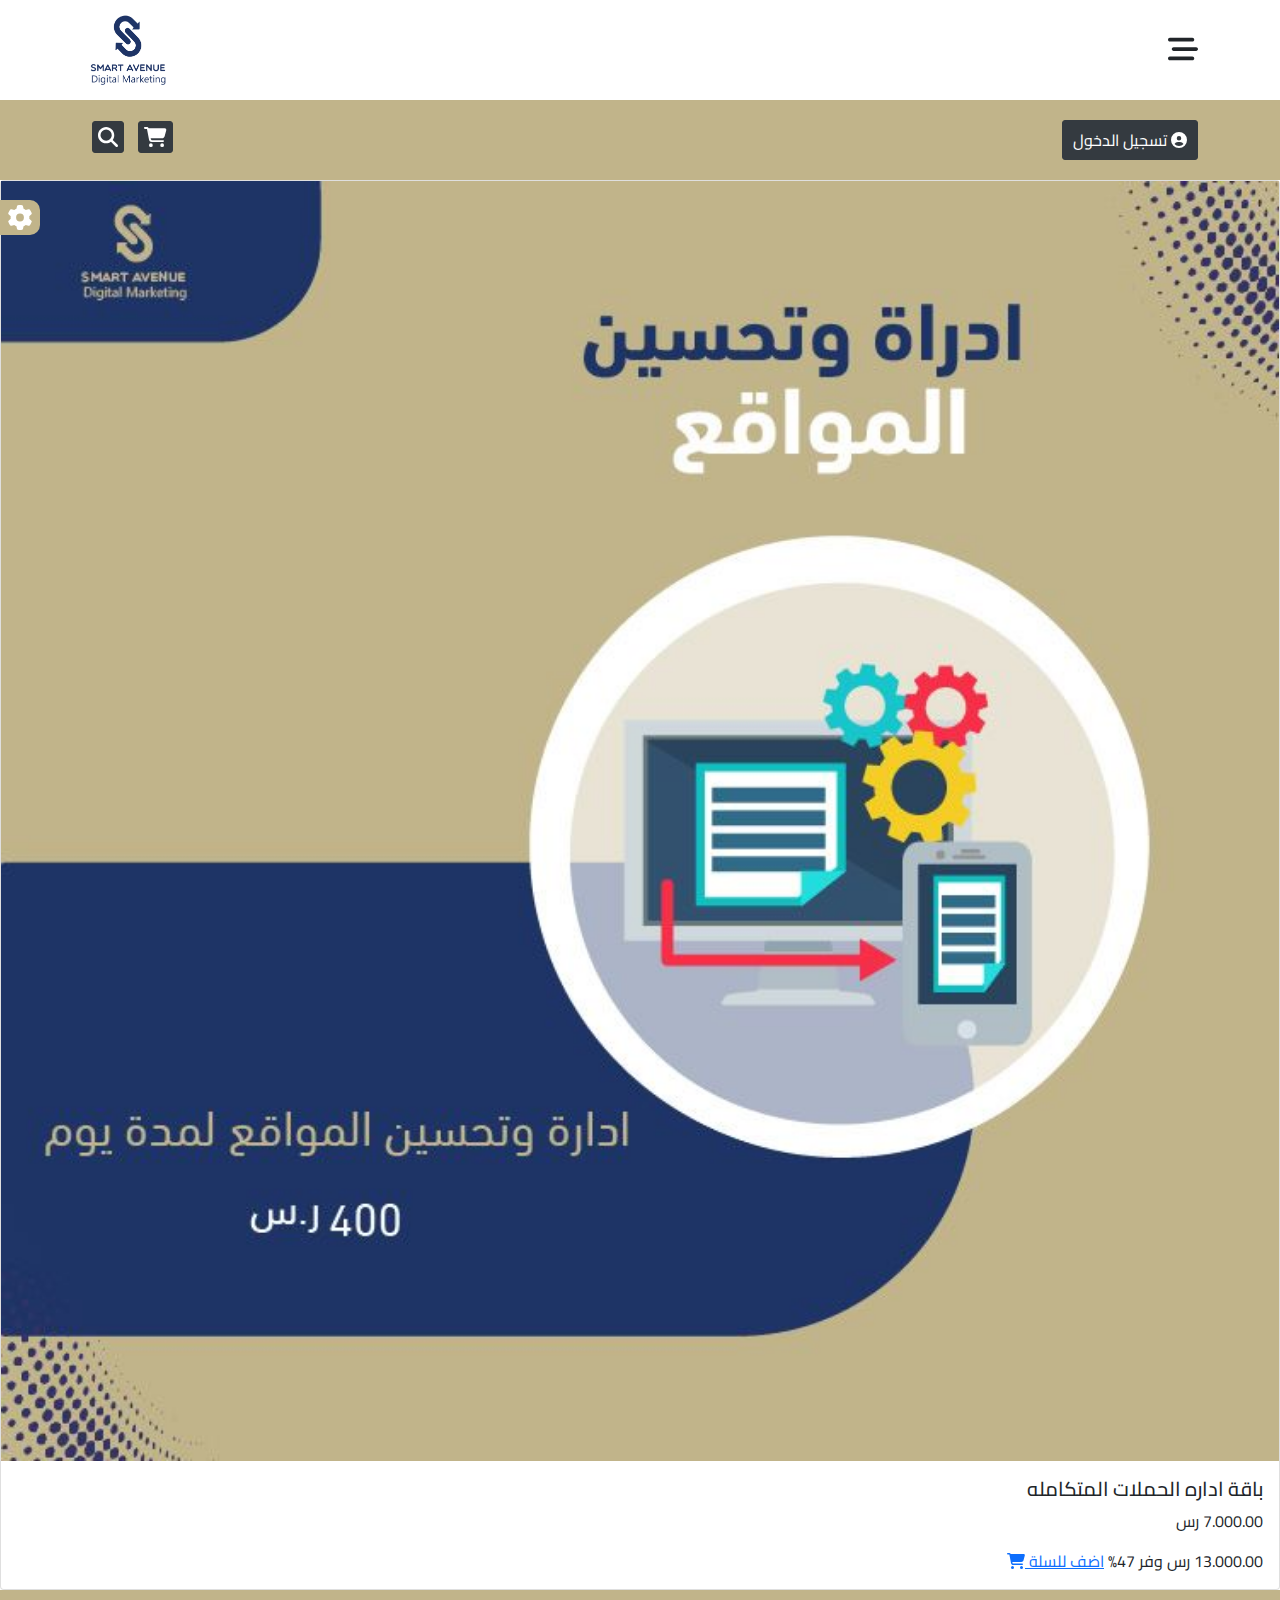
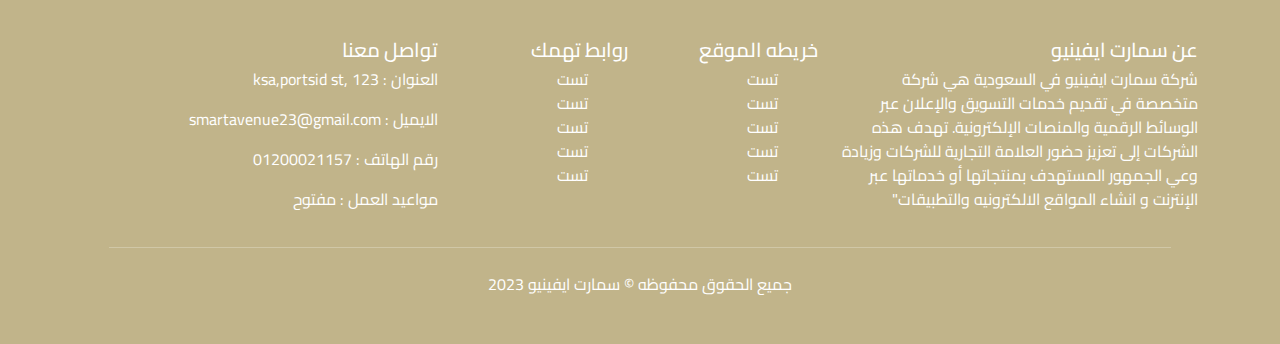
==== campaigns.html @ d7a2c591 "upload new pages" ====
<!DOCTYPE html>
<html lang="ar">
<head>
    <!-- META TAGS  -->
    <meta charset="UTF-8">
    <meta name="description" content="شركة سمارت ايفينيو في السعودية هي شركة متخصصة في تقديم خدمات التسويق والإعلان عبر الوسائط الرقمية والمنصات الإلكترونية. تهدف هذه الشركات إلى تعزيز حضور العلامة التجارية للشركات وزيادة وعي الجمهور المستهدف بمنتجاتها أو خدماتها عبر الإنترنت و انشاء المواقع الالكترونيه والتطبيقات">
    <meta name="keywords" content="HTML, CSS, JavaScript">
    <meta name="author" content="Ahmed Saber">
    <meta name="viewport" content="width=device-width, initial-scale=1.0">  
    <!-- Google FONTS El Messiri FONT -->
    <link rel="preconnect" href="https://fonts.googleapis.com">
    <link rel="preconnect" href="https://fonts.gstatic.com" crossorigin>
    <link href="https://fonts.googleapis.com/css2?family=Cairo:wght@700;800&family=El+Messiri:wght@400;500;600;700&family=Kablammo&family=Lilita+One&family=Tajawal:wght@200;300;400;500;700;800;900&display=swap" rel="stylesheet">
    <!-- FAVE ICON -->
    <link rel="apple-touch-icon" sizes="180x180" href="images/favicon_io/apple-touch-icon.png">
    <link rel="icon" type="image/png" sizes="32x32" href="images/favicon_io/favicon-32x32.png">
    <link rel="icon" type="image/png" sizes="16x16" href="images/favicon_io/favicon-16x16.png">
    <link rel="manifest" href="images/favicon_io/site.webmanifest">
    <!-- CSS FILES  -->
    <link rel="stylesheet" href="css/bootstrap.min.css">
    <link rel="stylesheet" href="css/fontawesome.min.css">
    <link rel="stylesheet" href="css/all.min.css">
    <link rel="stylesheet" href="css/owl.carousel.min.css">
    <link rel="stylesheet" href="css/owl.theme.default.min.css">
    <link rel="stylesheet" href="css/normalize.css">
    <link rel="stylesheet" href="css/slick.css">
    <link rel="stylesheet" href="css/slick-theme.css">
    <link rel="stylesheet" href="scss/style.css">
      <!-- TITTLE  -->
    <title> Smart Avenue | الرئيسية  </title>
</head>
<body>
  <div class="fixed-menu">
    <div class="gear">
      <i class="fa-solid fa-gear"></i>
    </div>
   
    <div class="content-fixed-menu">
      <h3>اختر لغة الموقع </h3>
      <select class="form-control " >
        <option selected>اختر اللغة</option>
        <option value="1">العربية</option>
        <option value="2">الانجليزية</option>
    
      </select>
    </div>
  

  </div>
  <div class="header">
    <div class="container">
      <div class="main-header">
          <div class="bars-icon">
            <i class="fa-solid fa-bars-staggered"></i>
          </div>
                   <div class="logo text-start">
                    <a href="index.html">
                      <img class="text-end"  src="images/logo/logo.png" alt="logo">   
                    </a>
                   </div>
        </div>
    
             
      </div>
  </div>

    
  
  
  <div class="menu">
    <div class="close">
      <i class="fa-solid fa-xmark"></i>
    </div>
   
        <ul class="list-unstyled">
         
          
          <li>
            <a  href="#">تأسيس المتاحر </a>
          </li>
          <li>
            <a  href="#">التصاميم </a>
          </li>
          <li>
            <a  href="#">الانتاح المرئي </a>
          </li>
          <li>
            <a  href="#">اداره الحملات الترويجيه </a>
          </li>
          <li>
            <a  href="#">اداره مواقع التواصل الاجتماعي </a>
          </li>
          <li>
            <a  href="#">جميع المنتحات </a>
          </li>
         
          <li>
            <a  href="#">جميع التصنيفات </a>
          </li>
        </ul>
   
   </div>
 <!-- START UPPER slider -->

  <div class="upper-slider">
    <div class="container">
    <div class="login-signin">
      <a href="signin.html">
        <button class="sign-in-btn"> <i class="fa-solid fa-circle-user"></i> تسجيل الدخول  </button>
       </a>

    </div>
         
        <div class="icons">
          <i class="fa-solid fa-cart-shopping "></i>
          <i class="fa-solid fa-magnifying-glass"></i>
        </div>
        
     
  
</div>
 </div>
 
<!-- END UPPER HEADER -->


<div class="card" >
    <img src="images/services1/tech/ser2.jpeg" alt="">
    <div class="card-body">
      <h5 class="card-title"> باقة اداره الحملات المتكامله</h5>
      <p class="price">7.000.00 رس</p>
      <span class="discount">13.000.00 رس</span>  <span class="tawfeer">وفر 47%</span>
     <a href="#" class="add-to-card  text-center">اضف للسلة <i class="fa-solid fa-cart-shopping"></i></a>
    </div>
  </div>


  

 <!-- START FOOTER  -->
 <div class="footer pt-5 pb-5">
    <div class="container">
      <div class="row">
        <div class="col-md-4">
          <h5> عن سمارت ايفينيو</h5>
          شركة سمارت ايفينيو في السعودية هي شركة متخصصة في تقديم خدمات التسويق والإعلان عبر الوسائط الرقمية والمنصات الإلكترونية. تهدف هذه الشركات إلى تعزيز حضور العلامة التجارية للشركات وزيادة وعي الجمهور المستهدف بمنتجاتها أو خدماتها عبر الإنترنت و انشاء المواقع الالكترونيه والتطبيقات"
        </div>
        <div class="col-md-2">
          <h5> خريطه الموقع  </h5>
          <ul class="list-unstyled">
            <li> تست</li>
            <li>تست</li>
            <li>تست</li>
            <li>تست</li>
            <li>تست</li>
          </ul>
        </div>
        <div class="col-md-2">
          <h5>  روابط تهمك  </h5>
           <ul class="list-unstyled">
            <li> تست</li>
            <li>تست</li>
            <li>تست</li>
            <li>تست</li>
            <li>تست</li>
          </ul>
        </div>
        <div class="col-md-4">
          <h5>   تواصل معنا  </h5>
           <address> 
               العنوان : ksa,portsid st, 123 
           </address>
           <p> الايميل : smartavenue23@gmail.com </p>
           <p>رقم الهاتف  : 01200021157</p>
           <p> مواعيد العمل  : مفتوح </p>
  
           
        </div>
      </div>
    </div>
    <hr>
    <div class="copyright text-center pt-1">
      <div class="container">
       <span>جميع الحقوق محفوظه &copy; سمارت ايفينيو 2023</span>
      </div>
    </div>
   </div>
   <!-- END FOOTER  -->
  
   
  <!-- SCRIPT FILES  -->
  <script src="js/all.min.js"></script>
  <script src="js/bootstrap.bundle.min.js"></script>
  <script src="js/bootstrap.min.js"></script>
  <script src="js/fontawesome.min.js"></script>
  <script src="js/html5shiv.js"></script>
  <script src="js/jquery-1.11.1.min.js"></script>
  <script src="js/owl.carousel.min.js"></script>
  <script src="js/popper.js"></script>
  <script src="js/slick.min.js"></script>
  <script src="js/scripts.js"></script>
  </body>
  </html>
---- scss/style.css ----
/*  ROOT */
:root {
  --main-color: #C1B48A;
  --main-background: #ffffff;
  --main-border-rads: 3px;
}

/* START MAIN RULES */
* {
  box-sizing: border-box;
}

.fixed-menu {
  position: fixed;
  left: -250px;
  background: var(--main-color);
  width: 250px;
  height: 100vh;
  z-index: 99999;
  padding: 10px;
}
.fixed-menu .fa-gear {
  position: absolute;
  top: 200px;
  right: -40px;
  background: var(--main-color);
  color: var(--main-background);
  width: 30px;
  height: 25px;
  line-height: 30px;
  text-align: center;
  cursor: pointer;
  padding: 5px 5px 5px 8px;
  border-radius: 0 10px 10px 0;
  -webkit-border-radius: 0 10px 10px 0;
  -moz-border-radius: 0 10px 10px 0;
  -ms-border-radius: 0 10px 10px 0;
  -o-border-radius: 0 10px 10px 0;
}
.fixed-menu .fa-gear:hover {
  background: #343a40;
  color: var(--main-color);
  transition: 0.5s;
  -webkit-transition: 0.5s;
  -moz-transition: 0.5s;
  -ms-transition: 0.5s;
  -o-transition: 0.5s;
}
.fixed-menu .langs .choose-country {
  margin-left: 0;
}
.fixed-menu .langs .choose-lang {
  margin-right: -5px;
  border-right: transparent;
}
.fixed-menu .content-fixed-menu h3 {
  margin: 0 0 20px 0;
  font-size: 18px;
}
.fixed-menu .content-fixed-menu select {
  background: transparent;
  border: 1px solid #343a40 !important;
  border-radius: 0;
  -webkit-border-radius: 0;
  -moz-border-radius: 0;
  -ms-border-radius: 0;
  -o-border-radius: 0;
  cursor: pointer;
}
.fixed-menu .content-fixed-menu option {
  background-color: var(--main-color);
  color: #343a40;
}

/*END  MAIN RULES */
body {
  direction: rtl;
  font-family: "El Messiri", sans-serif;
  font-family: "Kablammo", cursive;
  font-family: "Lilita One", cursive;
  font-family: "Tajawal", sans-serif;
  font-family: "Cairo", sans-serif;
}

/**************************************** START HEADER  ******************************************************/
.main-header {
  max-width: 1140px;
  padding: 10px 0;
  display: flex;
  align-content: space-between;
  justify-content: space-between;
  align-items: center;
}
.main-header .fa-bars-staggered {
  font-size: 30px;
  cursor: pointer;
}
.main-header .fa-bars-staggered:hover {
  color: var(--main-color);
}
.main-header img {
  max-width: 50%;
}

.menu {
  position: fixed;
  top: 0;
  right: 0;
  width: 100%;
  height: 100vh;
  z-index: 99999;
  background-color: rgba(0, 0, 0, 0.86);
  display: none;
}
.menu .close {
  position: fixed;
  right: 50px;
  top: 15px;
  cursor: pointer;
  color: var(--main-background);
  font-size: 22px;
}
.menu .close:hover {
  color: var(--main-color);
}
.menu ul {
  position: absolute;
  left: 50%;
  top: 50%;
  transform: translate(-50%, -50%);
  display: flex;
  flex-direction: row;
  align-content: center;
  justify-content: center;
  align-items: center;
  width: 100%;
}
.menu ul li {
  margin-left: 50px;
  padding: 10px 0;
  font-size: 14px;
}
.menu ul li:hover {
  margin-top: -20px;
  color: var(--main-color);
  box-shadow: 0 0 50px 0px var(--main-color);
  transition: 0.3s;
  -webkit-transition: 0.3s;
  -moz-transition: 0.3s;
  -ms-transition: 0.3s;
  -o-transition: 0.3s;
}
.menu ul li a {
  text-decoration: none;
  color: var(--main-background);
  margin-left: 5px;
}

.upper-slider {
  padding: 20px 0;
  background-color: var(--main-color);
}
.upper-slider .container {
  display: flex;
  flex-direction: row;
  align-content: center;
  justify-content: space-between;
  align-items: center;
}
.upper-slider button {
  background: #343a40;
  color: var(--main-background);
  border: 1px solid #343a40;
  padding: 10px;
  margin-left: 10px;
  border-radius: var(--main-border-rads);
  -webkit-border-radius: var(--main-border-rads);
  -moz-border-radius: var(--main-border-rads);
  -ms-border-radius: var(--main-border-rads);
  -o-border-radius: var(--main-border-rads);
}
.upper-slider button:hover {
  color: var(--main-color);
  transition: 0.3s;
  -webkit-transition: 0.3s;
  -moz-transition: 0.3s;
  -ms-transition: 0.3s;
  -o-transition: 0.3s;
}
.upper-slider .icons {
  cursor: pointer;
  display: inline;
  font-size: 20px;
}
.upper-slider .icons .fa-magnifying-glass {
  color: var(--main-background);
  margin-left: 10px;
  font-size: 20px;
  border: 1px solid #343a40;
  padding: 5px;
  border-radius: var(--main-border-rads);
  -webkit-border-radius: var(--main-border-rads);
  -moz-border-radius: var(--main-border-rads);
  -ms-border-radius: var(--main-border-rads);
  -o-border-radius: var(--main-border-rads);
  background: #343a40;
}
.upper-slider .icons .fa-magnifying-glass:hover {
  color: var(--main-color);
}
.upper-slider .icons .fa-cart-shopping {
  color: var(--main-background);
  margin: 0 10px;
  font-size: 20px;
  border: 1px solid #343a40;
  padding: 5px;
  border-radius: var(--main-border-rads);
  -webkit-border-radius: var(--main-border-rads);
  -moz-border-radius: var(--main-border-rads);
  -ms-border-radius: var(--main-border-rads);
  -o-border-radius: var(--main-border-rads);
  background: #343a40;
}
.upper-slider .icons .fa-cart-shopping:hover {
  color: var(--main-color);
}

.slider img {
  max-width: 100%;
}

/**************************************** END HEADER  ******************************************************/
/**************************************** START SERVICES  ******************************************************/
.services {
  padding: 50px 0;
}
.services h3 {
  color: var(--main-color);
}
.services img {
  max-width: 100%;
  margin: 10px 0;
  border: 3px solid var(--main-color);
  border-radius: 10px;
  -webkit-border-radius: 10px;
  -moz-border-radius: 10px;
  -ms-border-radius: 10px;
  -o-border-radius: 10px;
}

/**************************************** END SERVICES  ******************************************************/
/**************************************** START OFFERS  ******************************************************/
.offers h3 {
  color: var(--main-color);
}
.offers .card {
  width: 16rem;
  cursor: pointer;
  margin: 5px auto;
  border-radius: 10px;
}
.offers .card:hover {
  border-color: var(--main-color);
  box-shadow: 0 20px 20px var(--main-color);
  transition: ease-in-out 0.5s;
  -webkit-transition: ease-in-out 0.5s;
  -moz-transition: ease-in-out 0.5s;
  -ms-transition: ease-in-out 0.5s;
  -o-transition: ease-in-out 0.5s;
}
.offers .slick-slider img {
  max-width: 100%;
  margin-bottom: 10px;
  border-radius: 10px 10px 0 0;
}
.offers .slick-slider .card-title {
  font-size: 18px;
  font-weight: bold;
}
.offers .slick-slider .price {
  font-weight: 800;
  color: var(--main-color);
}
.offers .slick-slider .discount {
  text-decoration: line-through;
  color: red;
  margin-left: 10px;
}
.offers .slick-slider .add-to-card {
  background-color: var(--main-color);
  border-color: #ccc;
  display: block;
  text-decoration: none;
  color: var(--main-background);
  border: 1px solid var(--main-background);
  border-radius: 5px;
  margin: 10px 0;
  padding: 5px 0;
}
.offers .slick-slider .add-to-card:hover {
  background-color: #343a40;
  color: var(--main-color);
  transition: 0.5s;
  -webkit-transition: 0.5s;
  -moz-transition: 0.5s;
  -ms-transition: 0.5s;
  -o-transition: 0.5s;
}
.offers .slick-slider .add-to-card .fa-cart-shopping {
  margin-right: 10px;
}
.offers .slick-slider .slick-arrow {
  background-color: var(--main-color);
  border-radius: 50%;
  padding: 1px 0 0 5px;
  top: 42%;
}
.offers .slick-slider .slick-next {
  right: -30px;
}
.offers .slick-slider .slick-prev {
  left: -30px;
}

/**************************************** END OFFERS  ******************************************************/
/**************************************** START FOOTER  ******************************************************/
.footer {
  background-color: var(--main-color);
  color: var(--main-background);
}
.footer h5 {
  margin-bottom: 5px;
}
.footer ul li:hover {
  color: #343a40;
  cursor: pointer;
  transition: 0.5s;
  -webkit-transition: 0.5s;
  -moz-transition: 0.5s;
  -ms-transition: 0.5s;
  -o-transition: 0.5s;
}
.footer address:hover, .footer p:hover {
  color: #343a40;
  cursor: pointer;
  transition: 0.5s;
  -webkit-transition: 0.5s;
  -moz-transition: 0.5s;
  -ms-transition: 0.5s;
  -o-transition: 0.5s;
}
.footer hr {
  width: 83%;
  margin: 20px auto;
}

/**************************************** END FOOTER  ******************************************************/
/**************************************** START LOGIN PAGE ******************************************************/
.header-login img {
  max-width: 10%;
  margin-top: 20px;
}

.login {
  width: 25rem;
  margin: 30px auto;
  padding: 70px 10px;
  border: 1px solid var(--main-color);
  border-radius: 5px;
  -webkit-border-radius: 5px;
  -moz-border-radius: 5px;
  -ms-border-radius: 5px;
  -o-border-radius: 5px;
}
.login h4 {
  font-weight: 500;
  margin-bottom: 10px;
}
.login p {
  color: #888;
}
.login .entry-feild {
  display: flex;
}
.login .entry-feild select,
.login .entry-feild input {
  margin: 30px 0;
  border-color: var(--main-color);
}
.login .entry-feild select {
  width: 75px;
  margin-left: 10px;
  cursor: pointer;
  padding: 15px;
}
.login .entry-feild input[type=number] {
  width: 80%;
}
.login .entry-feild input[type=number]:hover {
  border-color: var(--main-color);
}
.login .enter {
  padding: 15px;
  background-color: var(--main-color);
  border-color: var(--main-color);
  color: var(--main-background);
  font-weight: 500;
}
.login .enter:hover {
  color: var(--main-color);
  border-color: var(--main-color);
  background-color: transparent;
  transition: 0.5s;
  -webkit-transition: 0.5s;
  -moz-transition: 0.5s;
  -ms-transition: 0.5s;
  -o-transition: 0.5s;
}

/**************************************** END LOGIN PAGE ******************************************************/
/**************************************** START MEDIA QUERY ******************************************************/
@media (max-width: 767px) {
  .main-header ul {
    position: absolute;
    left: 50%;
    top: 50%;
    transform: translate(-50%, -50%);
    display: flex;
    flex-direction: column;
    align-content: center;
    justify-content: center;
    align-items: center;
    width: 100%;
  }
  .menu ul {
    flex-direction: column;
    transform: translate(-45%, -50%);
  }
  .menu ul li {
    padding: 20px 0;
    margin: 10px auto;
  }
  .menu ul li:hover {
    margin-top: 0;
    box-shadow: none;
  }
  .offers .slick-arrow {
    display: none !important;
  }
  .offers .card {
    width: 100% !important;
    margin: 0 auto !important;
  }
  .footer {
    text-align: center;
  }
  .footer h5 {
    margin: 10px 0;
  }
  .footer ul li {
    margin-left: 43px;
    line-height: 30px;
  }
  .header-login img {
    max-width: 100% !important;
  }
  .login {
    width: 20rem !important;
  }
}
/**************************************** END MEDIA QUERY ******************************************************//*# sourceMappingURL=style.css.map */
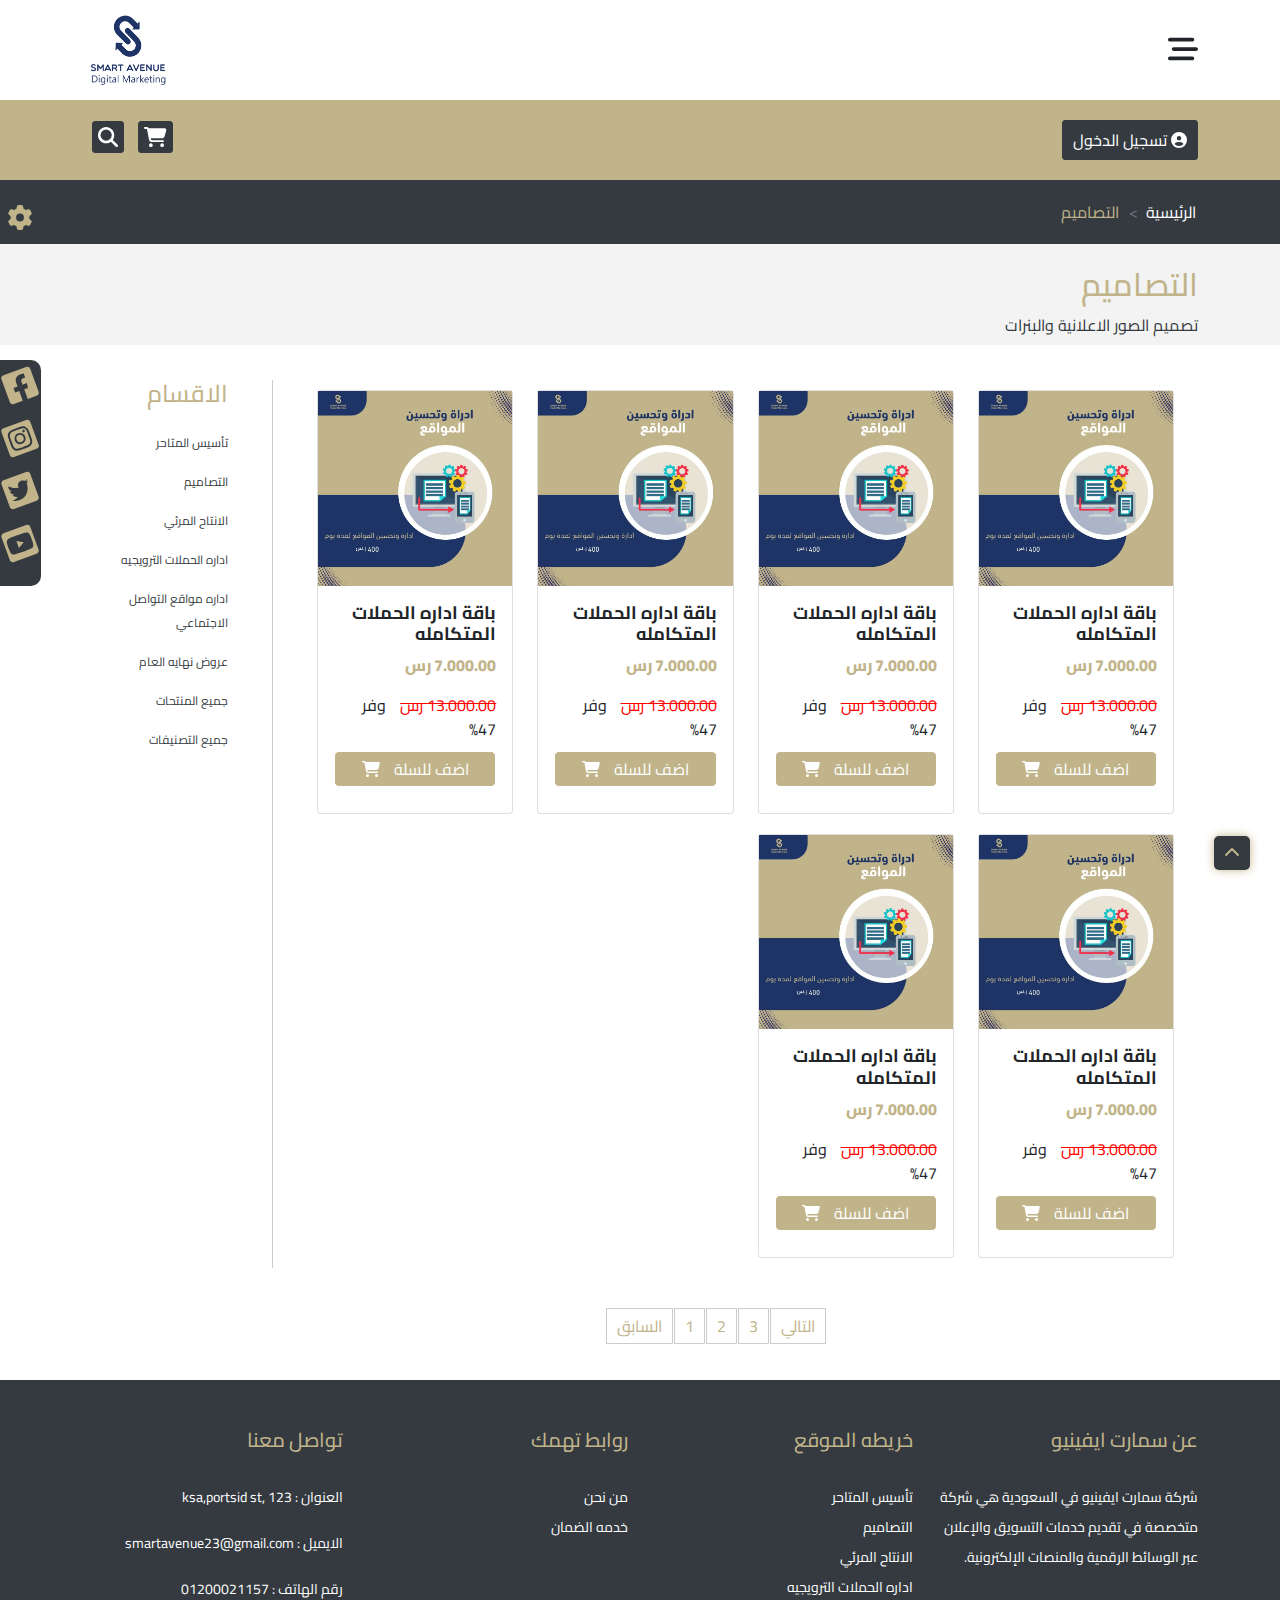
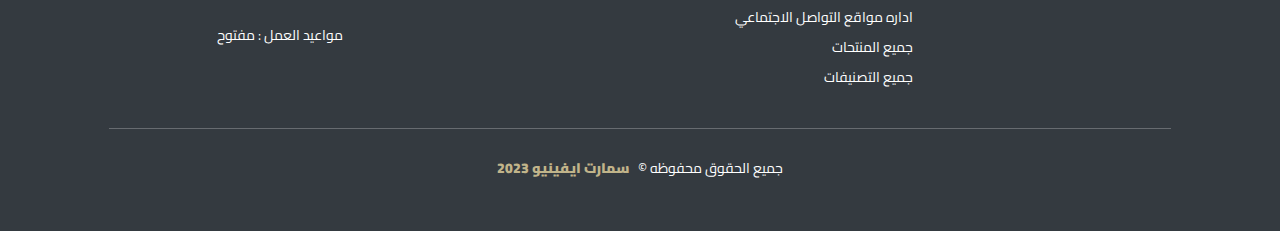
==== commit c4678859: "update" ====
--- a/campaigns.html
+++ b/campaigns.html
@@ -1,12 +1,12 @@
 <!DOCTYPE html>
 <html lang="ar">
-<head>
+  <head>
     <!-- META TAGS  -->
     <meta charset="UTF-8">
     <meta name="description" content="شركة سمارت ايفينيو في السعودية هي شركة متخصصة في تقديم خدمات التسويق والإعلان عبر الوسائط الرقمية والمنصات الإلكترونية. تهدف هذه الشركات إلى تعزيز حضور العلامة التجارية للشركات وزيادة وعي الجمهور المستهدف بمنتجاتها أو خدماتها عبر الإنترنت و انشاء المواقع الالكترونيه والتطبيقات">
     <meta name="keywords" content="HTML, CSS, JavaScript">
     <meta name="author" content="Ahmed Saber">
-    <meta name="viewport" content="width=device-width, initial-scale=1.0">  
+    <meta name="viewport" content="width=device-width, initial-scale=1.0">
     <!-- Google FONTS El Messiri FONT -->
     <link rel="preconnect" href="https://fonts.googleapis.com">
     <link rel="preconnect" href="https://fonts.gstatic.com" crossorigin>
@@ -26,178 +26,330 @@
     <link rel="stylesheet" href="css/slick.css">
     <link rel="stylesheet" href="css/slick-theme.css">
     <link rel="stylesheet" href="scss/style.css">
-      <!-- TITTLE  -->
+    <!-- TITTLE  -->
     <title> Smart Avenue | الرئيسية  </title>
-</head>
-<body>
-  <div class="fixed-menu">
-    <div class="gear">
-      <i class="fa-solid fa-gear"></i>
-    </div>
-   
-    <div class="content-fixed-menu">
-      <h3>اختر لغة الموقع </h3>
-      <select class="form-control " >
-        <option selected>اختر اللغة</option>
-        <option value="1">العربية</option>
-        <option value="2">الانجليزية</option>
-    
-      </select>
-    </div>
-  
-
-  </div>
-  <div class="header">
-    <div class="container">
-      <div class="main-header">
+    <style>
+    </style>
+  </head>
+  <body>
+    <div class="fixed-menu">
+      <div class="gear">
+        <i class="fa-solid fa-gear"></i>
+      </div>
+      <div class="content-fixed-menu">
+        <h3>اختر لغة الموقع </h3>
+        <select class="form-control " >
+          <option selected>اختر اللغة</option>
+          <option value="1">العربية</option>
+          <option value="2">الانجليزية</option>
+        </select>
+      </div>
+    </div>
+    <div class="header">
+      <div class="container">
+        <div class="main-header">
           <div class="bars-icon">
             <i class="fa-solid fa-bars-staggered"></i>
           </div>
-                   <div class="logo text-start">
-                    <a href="index.html">
-                      <img class="text-end"  src="images/logo/logo.png" alt="logo">   
-                    </a>
-                   </div>
-        </div>
-    
-             
-      </div>
-  </div>
-
-    
-  
-  
-  <div class="menu">
-    <div class="close">
-      <i class="fa-solid fa-xmark"></i>
-    </div>
-   
-        <ul class="list-unstyled">
-         
-          
-          <li>
-            <a  href="#">تأسيس المتاحر </a>
-          </li>
-          <li>
-            <a  href="#">التصاميم </a>
-          </li>
-          <li>
-            <a  href="#">الانتاح المرئي </a>
-          </li>
-          <li>
-            <a  href="#">اداره الحملات الترويجيه </a>
-          </li>
-          <li>
-            <a  href="#">اداره مواقع التواصل الاجتماعي </a>
-          </li>
-          <li>
-            <a  href="#">جميع المنتحات </a>
-          </li>
-         
-          <li>
-            <a  href="#">جميع التصنيفات </a>
-          </li>
-        </ul>
-   
-   </div>
- <!-- START UPPER slider -->
-
-  <div class="upper-slider">
-    <div class="container">
-    <div class="login-signin">
-      <a href="signin.html">
-        <button class="sign-in-btn"> <i class="fa-solid fa-circle-user"></i> تسجيل الدخول  </button>
-       </a>
-
-    </div>
-         
+          <div class="logo text-start">
+            <a href="index.html">
+            <img class="text-end"  src="images/logo/logo.png" alt="logo">   
+            </a>
+          </div>
+        </div>
+      </div>
+    </div>
+    <div class="menu">
+      <div class="close">
+        <i class="fa-solid fa-xmark"></i>
+      </div>
+      <ul class="list-unstyled">
+        <li>
+          <a  href="Establishment of stores.html">تأسيس المتاجر </a>
+        </li>
+        <li>
+          <a  href="designs.html">التصاميم </a>
+        </li>
+        <li>
+          <a  href="visual production.html">الانتاح المرئي </a>
+        </li>
+        <li>
+          <a  href="campaigns.html">اداره الحملات الترويجيه </a>
+        </li>
+        <li>
+          <a  href="social-media.html">اداره مواقع التواصل الاجتماعي </a>
+        </li>
+        <li>
+          <a  href="offers.html">   عروض نهايه العام  </a>
+        </li>
+        <li>
+          <a  href="products.html">جميع المنتجات </a>
+        </li>
+        <li>
+          <a  href="categories.html">جميع التصنيفات </a>
+        </li>
+      </ul>
+    </div>
+    <!-- START UPPER slider -->
+    <div class="upper-slider">
+      <div class="container">
+        <div class="login-signin">
+          <a href="signin.html">
+          <button class="sign-in-btn"> <i class="fa-solid fa-circle-user"></i> تسجيل الدخول  </button>
+          </a>
+        </div>
         <div class="icons">
           <i class="fa-solid fa-cart-shopping "></i>
           <i class="fa-solid fa-magnifying-glass"></i>
         </div>
-        
-     
-  
-</div>
- </div>
- 
-<!-- END UPPER HEADER -->
-
-
-<div class="card" >
-    <img src="images/services1/tech/ser2.jpeg" alt="">
-    <div class="card-body">
-      <h5 class="card-title"> باقة اداره الحملات المتكامله</h5>
-      <p class="price">7.000.00 رس</p>
-      <span class="discount">13.000.00 رس</span>  <span class="tawfeer">وفر 47%</span>
-     <a href="#" class="add-to-card  text-center">اضف للسلة <i class="fa-solid fa-cart-shopping"></i></a>
-    </div>
-  </div>
-
-
-  
-
- <!-- START FOOTER  -->
- <div class="footer pt-5 pb-5">
-    <div class="container">
-      <div class="row">
-        <div class="col-md-4">
-          <h5> عن سمارت ايفينيو</h5>
-          شركة سمارت ايفينيو في السعودية هي شركة متخصصة في تقديم خدمات التسويق والإعلان عبر الوسائط الرقمية والمنصات الإلكترونية. تهدف هذه الشركات إلى تعزيز حضور العلامة التجارية للشركات وزيادة وعي الجمهور المستهدف بمنتجاتها أو خدماتها عبر الإنترنت و انشاء المواقع الالكترونيه والتطبيقات"
-        </div>
-        <div class="col-md-2">
-          <h5> خريطه الموقع  </h5>
-          <ul class="list-unstyled">
-            <li> تست</li>
-            <li>تست</li>
-            <li>تست</li>
-            <li>تست</li>
-            <li>تست</li>
-          </ul>
-        </div>
-        <div class="col-md-2">
-          <h5>  روابط تهمك  </h5>
-           <ul class="list-unstyled">
-            <li> تست</li>
-            <li>تست</li>
-            <li>تست</li>
-            <li>تست</li>
-            <li>تست</li>
-          </ul>
-        </div>
-        <div class="col-md-4">
-          <h5>   تواصل معنا  </h5>
-           <address> 
-               العنوان : ksa,portsid st, 123 
-           </address>
-           <p> الايميل : smartavenue23@gmail.com </p>
-           <p>رقم الهاتف  : 01200021157</p>
-           <p> مواعيد العمل  : مفتوح </p>
-  
-           
-        </div>
-      </div>
-    </div>
-    <hr>
-    <div class="copyright text-center pt-1">
-      <div class="container">
-       <span>جميع الحقوق محفوظه &copy; سمارت ايفينيو 2023</span>
-      </div>
-    </div>
-   </div>
-   <!-- END FOOTER  -->
-  
-   
-  <!-- SCRIPT FILES  -->
-  <script src="js/all.min.js"></script>
-  <script src="js/bootstrap.bundle.min.js"></script>
-  <script src="js/bootstrap.min.js"></script>
-  <script src="js/fontawesome.min.js"></script>
-  <script src="js/html5shiv.js"></script>
-  <script src="js/jquery-1.11.1.min.js"></script>
-  <script src="js/owl.carousel.min.js"></script>
-  <script src="js/popper.js"></script>
-  <script src="js/slick.min.js"></script>
-  <script src="js/scripts.js"></script>
+      </div>
+    </div>
+    <!-- END UPPER HEADER -->
+    <div class="navigator">
+      <nav style="--bs-breadcrumb-divider: '>';" aria-label="breadcrumb">
+        <ol class="breadcrumb">
+          <div class="container">
+            <li class="breadcrumb-item"><a href="index.html">الرئيسية</a></li>
+            <li class="breadcrumb-item active" aria-current="page">التصاميم</li>
+          </div>
+        </ol>
+      </nav>
+    </div>
+    <div class="title-page">
+      <div class="container">
+        <div class="ban">
+          <h1>التصاميم</h1>
+          <span>تصميم الصور الاعلانية والبنرات</span>
+        </div>
+      </div>
+    </div>
+    <div class="content">
+      <div class="container">
+        <div class="row">
+          <div class="col-md-10 col-sm-12">
+            <div class="designs">
+              <div class="container">
+                <div class="row">
+                  <div class="col-md-3">
+                    <div class="card" >
+                      <img src="images/services1/tech/ser2.jpeg" alt="">
+                      <div class="card-body">
+                        <h5 class="card-title"> باقة اداره الحملات المتكامله</h5>
+                        <p class="price">7.000.00 رس</p>
+                        <span class="discount">13.000.00 رس</span>  <span class="tawfeer">وفر 47%</span>
+                        <a href="#" class="add-to-card  text-center">اضف للسلة <i class="fa-solid fa-cart-shopping"></i></a>
+                      </div>
+                    </div>
+                  </div>
+                  <div class="col-md-3">
+                    <div class="card" >
+                      <img src="images/services1/tech/ser2.jpeg" alt="">
+                      <div class="card-body">
+                        <h5 class="card-title"> باقة اداره الحملات المتكامله</h5>
+                        <p class="price">7.000.00 رس</p>
+                        <span class="discount">13.000.00 رس</span>  <span class="tawfeer">وفر 47%</span>
+                        <a href="#" class="add-to-card  text-center">اضف للسلة <i class="fa-solid fa-cart-shopping"></i></a>
+                      </div>
+                    </div>
+                  </div>
+                  <div class="col-md-3">
+                    <div class="card" >
+                      <img src="images/services1/tech/ser2.jpeg" alt="">
+                      <div class="card-body">
+                        <h5 class="card-title"> باقة اداره الحملات المتكامله</h5>
+                        <p class="price">7.000.00 رس</p>
+                        <span class="discount">13.000.00 رس</span>  <span class="tawfeer">وفر 47%</span>
+                        <a href="#" class="add-to-card  text-center">اضف للسلة <i class="fa-solid fa-cart-shopping"></i></a>
+                      </div>
+                    </div>
+                  </div>
+                  <div class="col-md-3">
+                    <div class="card" >
+                      <img src="images/services1/tech/ser2.jpeg" alt="">
+                      <div class="card-body">
+                        <h5 class="card-title"> باقة اداره الحملات المتكامله</h5>
+                        <p class="price">7.000.00 رس</p>
+                        <span class="discount">13.000.00 رس</span>  <span class="tawfeer">وفر 47%</span>
+                        <a href="#" class="add-to-card  text-center">اضف للسلة <i class="fa-solid fa-cart-shopping"></i></a>
+                      </div>
+                    </div>
+                  </div>
+                  <div class="col-md-3">
+                    <div class="card" >
+                      <img src="images/services1/tech/ser2.jpeg" alt="">
+                      <div class="card-body">
+                        <h5 class="card-title"> باقة اداره الحملات المتكامله</h5>
+                        <p class="price">7.000.00 رس</p>
+                        <span class="discount">13.000.00 رس</span>  <span class="tawfeer">وفر 47%</span>
+                        <a href="#" class="add-to-card  text-center">اضف للسلة <i class="fa-solid fa-cart-shopping"></i></a>
+                      </div>
+                    </div>
+                  </div>
+                  <div class="col-md-3">
+                    <div class="card" >
+                      <img src="images/services1/tech/ser2.jpeg" alt="">
+                      <div class="card-body">
+                        <h5 class="card-title"> باقة اداره الحملات المتكامله</h5>
+                        <p class="price">7.000.00 رس</p>
+                        <span class="discount">13.000.00 رس</span>  <span class="tawfeer">وفر 47%</span>
+                        <a href="#" class="add-to-card  text-center">اضف للسلة <i class="fa-solid fa-cart-shopping"></i></a>
+                      </div>
+                    </div>
+                  </div>
+                </div>
+              </div>
+            </div>
+            <div class="pagination-pages" >
+              <ul class=" list-unstyled">
+                <li >
+                  <span >السابق</span>
+                </li>
+                <li ><a>1</a></li>
+                <li >
+                  <a >2</a>
+                </li>
+                <li ><a>3</a></li>
+                <li >
+                  <span >التالي</span>
+                </li>
+              </ul>
+            </div>
+          </div>
+          <div class="col-md-2 col-sm-12">
+            <div class="cat-menu">
+              <h4>الاقسام</h4>
+              <ul class="list-unstyled">
+                <li>
+                  <a  href="#">تأسيس المتاحر </a>
+                </li>
+                <li>
+                  <a  href="#">التصاميم </a>
+                </li>
+                <li>
+                  <a  href="#">الانتاح المرئي </a>
+                </li>
+                <li>
+                  <a  href="#">اداره الحملات الترويجيه </a>
+                </li>
+                <li>
+                  <a  href="#">اداره مواقع التواصل الاجتماعي </a>
+                </li>
+                <li>
+                  <a  href="#">   عروض نهايه العام  </a>
+                </li>
+                <li>
+                  <a  href="#">جميع المنتحات </a>
+                </li>
+                <li>
+                  <a  href="#">جميع التصنيفات </a>
+                </li>
+              </ul>
+            </div>
+          </div>
+        </div>
+      </div>
+    </div>
+    <!-- START FOOTER  -->
+    <div class="footer pt-5 pb-5">
+      <div class="container">
+        <div class="row">
+          <div class="col-md-3">
+            <h5> عن سمارت ايفينيو</h5>
+            شركة سمارت ايفينيو في السعودية هي شركة متخصصة في تقديم خدمات التسويق والإعلان عبر الوسائط الرقمية والمنصات الإلكترونية.        
+          </div>
+          <div class="col-md-3">
+            <h5> خريطه الموقع  </h5>
+            <ul class="list-unstyled">
+              <li>
+                <a  href="#">تأسيس المتاحر </a>
+              </li>
+              <li>
+                <a  href="#">التصاميم </a>
+              </li>
+              <li>
+                <a  href="#">الانتاح المرئي </a>
+              </li>
+              <li>
+                <a  href="#">اداره الحملات الترويجيه </a>
+              </li>
+              <li>
+                <a  href="#">اداره مواقع التواصل الاجتماعي </a>
+              </li>
+              <li>
+                <a  href="#">جميع المنتحات </a>
+              </li>
+              <li>
+                <a  href="#">جميع التصنيفات </a>
+              </li>
+            </ul>
+          </div>
+          <div class="col-md-3">
+            <h5>  روابط تهمك  </h5>
+            <ul class="list-unstyled">
+              <li> من نحن </li>
+              <li>خدمه الضمان </li>
+            </ul>
+          </div>
+          <div class="col-md-3">
+            <h5>   تواصل معنا  </h5>
+            <address> 
+              العنوان : ksa,portsid st, 123 
+            </address>
+            <p> الايميل : smartavenue23@gmail.com </p>
+            <p>رقم الهاتف  : 01200021157</p>
+            <p> مواعيد العمل  : مفتوح </p>
+          </div>
+        </div>
+      </div>
+      <hr>
+      <div class="copyright text-center pt-1">
+        <div class="container">
+          <span>
+          جميع الحقوق محفوظه &copy; <span> سمارت ايفينيو 2023 </span>
+          </span>
+        </div>
+      </div>
+    </div>
+    <!-- END FOOTER  -->
+    <div class="social-contact">
+      <ul class="list-unstyled">
+        <li>
+          <a href="#">
+          <i class="fa-brands fa-square-facebook"></i>
+          </a>
+        </li>
+        <li>
+          <a href="#">
+          <i class="fa-brands fa-square-instagram"></i>
+          </a>
+        </li>
+        <li>
+          <a href="#">
+          <i class="fa-brands fa-square-twitter"></i>
+          </a>
+        </li>
+        <li>
+          <a href="#">
+          <i class="fa-brands fa-square-youtube"></i>
+          </a>
+        </li>
+      </ul>
+    </div>
+    <div class="scroll-top">
+      <a href="#">
+      <i class="fa-solid fa-chevron-up"></i>
+      </a>
+    </div>
+    <!-- SCRIPT FILES  -->
+    <script src="js/all.min.js"></script>
+    <script src="js/bootstrap.bundle.min.js"></script>
+    <script src="js/bootstrap.min.js"></script>
+    <script src="js/fontawesome.min.js"></script>
+    <script src="js/html5shiv.js"></script>
+    <script src="js/jquery-1.11.1.min.js"></script>
+    <script src="js/owl.carousel.min.js"></script>
+    <script src="js/popper.js"></script>
+    <script src="js/slick.min.js"></script>
+    <script src="js/scripts.js"></script>
   </body>
-  </html>+</html>--- a/scss/style.css
+++ b/scss/style.css
@@ -1,6 +1,6 @@
 /*  ROOT */
 :root {
-  --main-color: #C1B48A;
+  --main-color: #c1b48a;
   --main-background: #ffffff;
   --main-border-rads: 3px;
 }
@@ -8,6 +8,25 @@
 /* START MAIN RULES */
 * {
   box-sizing: border-box;
+}
+
+.search-box {
+  display: flex;
+  align-items: center;
+  justify-content: center;
+  padding: 20px 0;
+}
+.search-box input[type=search] {
+  width: 50%;
+  padding: 15px;
+}
+.search-box input[type=search]:focus {
+  border: 1px solid var(--main-color);
+  border-color: var(--main-color);
+}
+.search-box .inner-serach-icon {
+  position: relative;
+  left: 35px;
 }
 
 .fixed-menu {
@@ -23,8 +42,8 @@
   position: absolute;
   top: 200px;
   right: -40px;
-  background: var(--main-color);
-  color: var(--main-background);
+  background: #343a40;
+  color: var(--main-color);
   width: 30px;
   height: 25px;
   line-height: 30px;
@@ -38,8 +57,13 @@
   -o-border-radius: 0 10px 10px 0;
 }
 .fixed-menu .fa-gear:hover {
-  background: #343a40;
-  color: var(--main-color);
+  background: var(--main-color);
+  color: var(--main-background);
+  transform: rotate(360deg);
+  -webkit-transform: rotate(360deg);
+  -moz-transform: rotate(360deg);
+  -ms-transform: rotate(360deg);
+  -o-transform: rotate(360deg);
   transition: 0.5s;
   -webkit-transition: 0.5s;
   -moz-transition: 0.5s;
@@ -70,6 +94,77 @@
 .fixed-menu .content-fixed-menu option {
   background-color: var(--main-color);
   color: #343a40;
+}
+
+.social-contact {
+  position: fixed;
+  top: 40%;
+  left: 0;
+  background: #343a40;
+  z-index: 9999;
+  border-radius: 0 10px 10px 0;
+}
+.social-contact ul {
+  width: 100%;
+  padding: 0;
+}
+.social-contact ul:hover {
+  padding: 0 0 0 10px;
+  transition: 0.5s;
+  -webkit-transition: 0.5s;
+  -moz-transition: 0.5s;
+  -ms-transition: 0.5s;
+  -o-transition: 0.5s;
+}
+.social-contact ul li {
+  transform: rotate(-20deg);
+  -webkit-transform: rotate(-20deg);
+  -moz-transform: rotate(-20deg);
+  -ms-transform: rotate(-20deg);
+  -o-transform: rotate(-20deg);
+}
+.social-contact ul li:hover {
+  transition: 0.5s;
+  -webkit-transition: 0.5s;
+  -moz-transition: 0.5s;
+  -ms-transition: 0.5s;
+  -o-transition: 0.5s;
+  transform: rotate(0deg);
+  -webkit-transform: rotate(0deg);
+  -moz-transform: rotate(0deg);
+  -ms-transform: rotate(0deg);
+  -o-transform: rotate(0deg);
+}
+.social-contact ul li a {
+  color: var(--main-color);
+  font-size: 35px;
+  padding: 10px 5px;
+}
+.social-contact ul li a:hover {
+  color: aliceblue;
+}
+
+.scroll-top {
+  position: fixed;
+  bottom: 30px;
+  right: 30px;
+  padding: 5px 10px;
+  background: #343a40;
+  z-index: 9999;
+  border-radius: 5px;
+  -webkit-border-radius: 5px;
+  -moz-border-radius: 5px;
+  -ms-border-radius: 5px;
+  -o-border-radius: 5px;
+  box-shadow: 0 0 10px var(--main-color);
+  cursor: pointer;
+}
+.scroll-top:hover {
+  background: var(--main-background);
+}
+.scroll-top a {
+  text-decoration: none;
+  color: var(--main-color);
 }
 
 /*END  MAIN RULES */
@@ -325,29 +420,54 @@
 /**************************************** END OFFERS  ******************************************************/
 /**************************************** START FOOTER  ******************************************************/
 .footer {
-  background-color: var(--main-color);
-  color: var(--main-background);
+  background-color: #343a40;
+  color: var(--main-background);
+  line-height: 30px;
+  font-size: 14px;
 }
 .footer h5 {
-  margin-bottom: 5px;
+  margin-bottom: 30px;
+  color: var(--main-color);
+}
+.footer ul {
+  padding-right: 0;
 }
 .footer ul li:hover {
-  color: #343a40;
-  cursor: pointer;
-  transition: 0.5s;
-  -webkit-transition: 0.5s;
-  -moz-transition: 0.5s;
-  -ms-transition: 0.5s;
-  -o-transition: 0.5s;
-}
-.footer address:hover, .footer p:hover {
-  color: #343a40;
-  cursor: pointer;
-  transition: 0.5s;
-  -webkit-transition: 0.5s;
-  -moz-transition: 0.5s;
-  -ms-transition: 0.5s;
-  -o-transition: 0.5s;
+  color: var(--main-color);
+  cursor: pointer;
+  transition: 0.5s;
+  -webkit-transition: 0.5s;
+  -moz-transition: 0.5s;
+  -ms-transition: 0.5s;
+  -o-transition: 0.5s;
+}
+.footer ul li a {
+  text-decoration: none;
+  color: var(--main-background);
+}
+.footer ul li a:hover {
+  color: var(--main-color);
+  cursor: pointer;
+  transition: 0.5s;
+  -webkit-transition: 0.5s;
+  -moz-transition: 0.5s;
+  -ms-transition: 0.5s;
+  -o-transition: 0.5s;
+}
+.footer address:hover,
+.footer p:hover {
+  color: var(--main-color);
+  cursor: pointer;
+  transition: 0.5s;
+  -webkit-transition: 0.5s;
+  -moz-transition: 0.5s;
+  -ms-transition: 0.5s;
+  -o-transition: 0.5s;
+}
+.footer .copyright span span {
+  color: var(--main-color);
+  margin-right: 5px;
+  font-weight: 900;
 }
 .footer hr {
   width: 83%;
@@ -418,8 +538,176 @@
 }
 
 /**************************************** END LOGIN PAGE ******************************************************/
+/**************************************** START DESIGNS PAGE ******************************************************/
+.title-page {
+  margin-bottom: 15px;
+  background: #f3f3f3;
+}
+.title-page .container {
+  display: flex;
+}
+.title-page .ban {
+  padding-bottom: 20px;
+  line-height: 0;
+}
+.title-page h1 {
+  color: var(--main-color);
+}
+.title-page span {
+  color: #343a40;
+}
+
+.navigator .breadcrumb {
+  background: #343a40;
+  margin-bottom: 0;
+  padding: 20px 5px 20px 0;
+}
+.navigator .breadcrumb .container {
+  display: flex;
+}
+.navigator .breadcrumb .breadcrumb-item {
+  cursor: pointer;
+}
+.navigator .breadcrumb .breadcrumb-item a {
+  text-decoration: none;
+  color: var(--main-background);
+}
+.navigator .breadcrumb .breadcrumb-item a:hover {
+  color: var(--main-color);
+  transition: 0.5s;
+  -webkit-transition: 0.5s;
+  -moz-transition: 0.5s;
+  -ms-transition: 0.5s;
+  -o-transition: 0.5s;
+  -webkit-transition: 0.5s;
+}
+.navigator .breadcrumb .breadcrumb-item.active {
+  display: flex;
+  color: var(--main-color);
+}
+.navigator .breadcrumb .breadcrumb-item + .breadcrumb-item:before {
+  padding-left: 10px;
+}
+
+.designs {
+  margin: 20px 0;
+  border-left: 1px solid #ccc;
+  padding-left: 20px;
+}
+.designs .card {
+  margin: 10px 0;
+  cursor: pointer;
+}
+.designs .card-title {
+  font-size: 18px;
+  font-weight: bold;
+}
+.designs .price {
+  font-weight: 800;
+  color: var(--main-color);
+}
+.designs .discount {
+  text-decoration: line-through;
+  color: red;
+  margin-left: 10px;
+}
+.designs .add-to-card {
+  background-color: var(--main-color);
+  border-color: #ccc;
+  display: block;
+  text-decoration: none;
+  color: var(--main-background);
+  border: 1px solid var(--main-background);
+  border-radius: 5px;
+  margin: 10px 0;
+  padding: 5px 0;
+}
+.designs .add-to-card:hover {
+  background-color: #343a40;
+  color: var(--main-color);
+  transition: 0.5s;
+  -webkit-transition: 0.5s;
+  -moz-transition: 0.5s;
+  -ms-transition: 0.5s;
+  -o-transition: 0.5s;
+}
+.designs .fa-cart-shopping {
+  margin-right: 10px;
+}
+
+.pagination-pages {
+  padding: 20px 0;
+}
+.pagination-pages ul {
+  display: flex;
+  flex-direction: row-reverse;
+  align-content: center;
+  justify-content: center;
+  align-items: center;
+}
+.pagination-pages ul li {
+  background: var(--main-background);
+  color: var(--main-color);
+  border: 1px solid #ccc;
+  padding: 5px 10px;
+  margin-left: 1px;
+}
+.pagination-pages ul li:hover {
+  background: #343a40;
+  color: var(--main-background);
+  cursor: pointer;
+  transition: 0.5s;
+  -webkit-transition: 0.5s;
+  -moz-transition: 0.5s;
+  -ms-transition: 0.5s;
+  -o-transition: 0.5s;
+}
+.pagination-pages ul li a {
+  list-style: none;
+}
+
+.cat-menu {
+  padding-right: 20px;
+  margin: 20px 0;
+}
+.cat-menu h4 {
+  margin-bottom: 20px;
+  color: var(--main-color);
+}
+.cat-menu ul {
+  padding: 0;
+}
+.cat-menu ul li {
+  margin: 15px 0;
+}
+.cat-menu ul li a {
+  text-decoration: none;
+  color: #343a40;
+  font-size: 12px;
+}
+.cat-menu ul li a:hover {
+  color: var(--main-color);
+  padding-right: 5px;
+  transition: 0.5s;
+  -webkit-transition: 0.5s;
+  -moz-transition: 0.5s;
+  -ms-transition: 0.5s;
+  -o-transition: 0.5s;
+}
+
+/**************************************** END DESIGNS PAGE ******************************************************/
 /**************************************** START MEDIA QUERY ******************************************************/
 @media (max-width: 767px) {
+  .search-box input[type=search] {
+    width: 100%;
+    margin: 10px;
+  }
+  .search-box .inner-serach-icon {
+    left: 50px;
+  }
+  .fixed-menu .fa-gear {
+    top: 34%;
+  }
   .main-header ul {
     position: absolute;
     left: 50%;
@@ -452,10 +740,10 @@
     margin: 0 auto !important;
   }
   .footer {
-    text-align: center;
+    text-align: right;
   }
   .footer h5 {
-    margin: 10px 0;
+    margin: 15px 0;
   }
   .footer ul li {
     margin-left: 43px;
@@ -467,5 +755,11 @@
   .login {
     width: 20rem !important;
   }
+  .designs {
+    border-left: none;
+  }
+  .pagination-pages {
+    transform: translateX(6%);
+  }
 }
 /**************************************** END MEDIA QUERY ******************************************************//*# sourceMappingURL=style.css.map */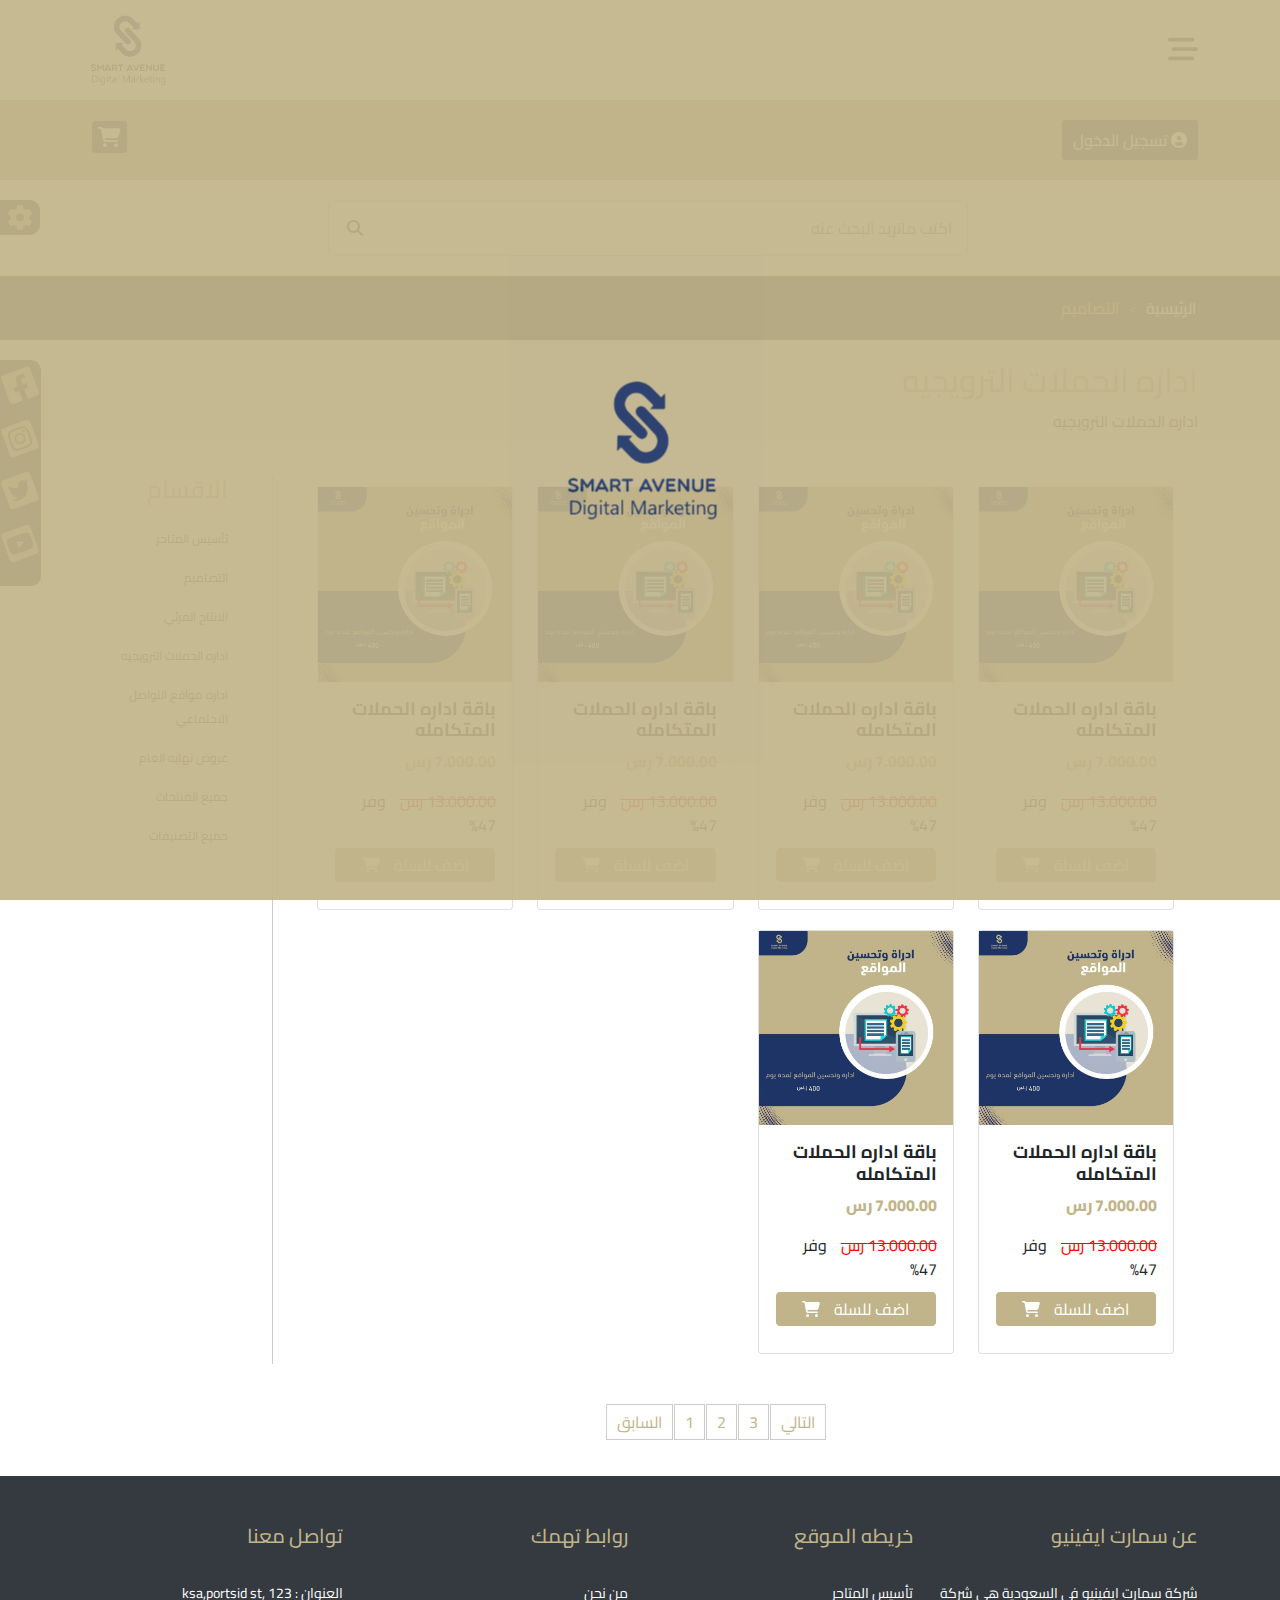
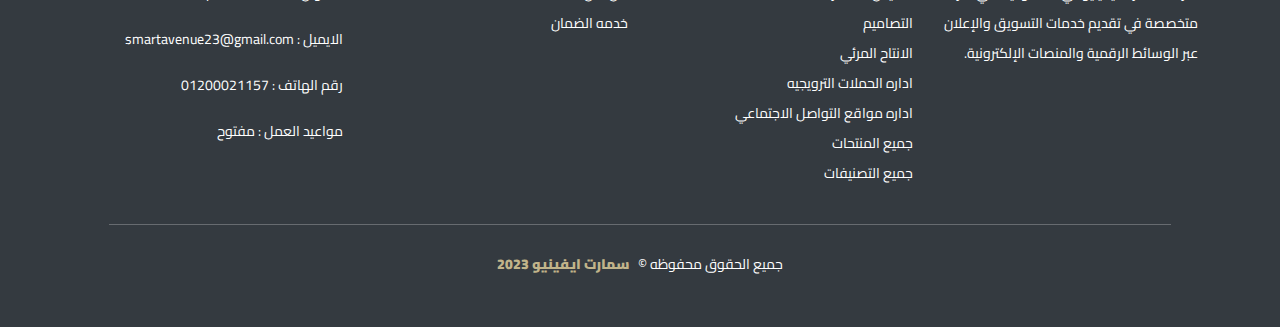
==== commit cdf5c0cd: "update" ====
--- a/campaigns.html
+++ b/campaigns.html
@@ -27,11 +27,18 @@
     <link rel="stylesheet" href="css/slick-theme.css">
     <link rel="stylesheet" href="scss/style.css">
     <!-- TITTLE  -->
-    <title> Smart Avenue | الرئيسية  </title>
+    <title> Smart Avenue | اداره الحملات الترويجية  </title>
     <style>
     </style>
   </head>
   <body>
+    <div class="loading">
+      <div class="container">
+        <div class="content-load">
+          <img src="images/logo/logo.png" alt="loading-logo">
+        </div>
+      </div>
+    </div>
     <div class="fixed-menu">
       <div class="gear">
         <i class="fa-solid fa-gear"></i>
@@ -100,9 +107,12 @@
         </div>
         <div class="icons">
           <i class="fa-solid fa-cart-shopping "></i>
-          <i class="fa-solid fa-magnifying-glass"></i>
-        </div>
-      </div>
+        </div>
+      </div>
+    </div>
+    <div class="search-box ">
+      <input class="form-control" type="search" name="search" id="searchpopup" placeholder="اكتب ماتريد البحث عنه">
+      <i class="fa-solid fa-magnifying-glass inner-serach-icon"></i>
     </div>
     <!-- END UPPER HEADER -->
     <div class="navigator">
@@ -118,8 +128,8 @@
     <div class="title-page">
       <div class="container">
         <div class="ban">
-          <h1>التصاميم</h1>
-          <span>تصميم الصور الاعلانية والبنرات</span>
+          <h1>اداره الحملات الترويجيه</h1>
+          <span>   اداره الحملات الترويجيه</span>
         </div>
       </div>
     </div>
--- a/scss/style.css
+++ b/scss/style.css
@@ -10,6 +10,39 @@
   box-sizing: border-box;
 }
 
+body {
+  direction: rtl;
+  font-family: "El Messiri", sans-serif;
+  font-family: "Kablammo", cursive;
+  font-family: "Lilita One", cursive;
+  font-family: "Tajawal", sans-serif;
+  font-family: "Cairo", sans-serif;
+}
+
+body::-webkit-scrollbar {
+  width: 12px;
+  background-color: #343a40;
+  cursor: pointer;
+}
+
+body::-webkit-scrollbar-thumb {
+  background-color: var(--main-color);
+  border-radius: var(--main-border-rads);
+  -webkit-border-radius: var(--main-border-rads);
+  -moz-border-radius: var(--main-border-rads);
+  -ms-border-radius: var(--main-border-rads);
+  -o-border-radius: var(--main-border-rads);
+}
+
+body::-webkit-scrollbar-thumb:hover {
+  background-color: var(--main-background);
+  transition: 0.5s;
+  -webkit-transition: 0.5s;
+  -moz-transition: 0.5s;
+  -ms-transition: 0.5s;
+  -o-transition: 0.5s;
+}
+
 .search-box {
   display: flex;
   align-items: center;
@@ -27,6 +60,40 @@
 .search-box .inner-serach-icon {
   position: relative;
   left: 35px;
+}
+
+.loading {
+  background: var(--main-color);
+  position: fixed;
+  width: 100%;
+  height: 100%;
+  z-index: 9999999;
+  overflow: auto;
+}
+.loading img {
+  max-width: 50%;
+  max-width: 50%;
+  position: absolute;
+  top: 50%;
+  left: 50%;
+  transform: translate(-50%, -50%);
+  -webkit-transform: translate(-50%, -50%);
+  -moz-transform: translate(-50%, -50%);
+  -ms-transform: translate(-50%, -50%);
+  -o-transform: translate(-50%, -50%);
+  animation: fadetoggle infinite linear 3s;
+  -webkit-animation: fadetoggle infinite linear 3s;
+}
+@keyframes fadetoggle {
+  0% {
+    opacity: 0.1;
+  }
+  50% {
+    opacity: 0.5;
+  }
+  100% {
+    opacity: 1;
+  }
 }
 
 .fixed-menu {
@@ -157,6 +224,7 @@
   -ms-border-radius: 5px;
   -o-border-radius: 5px;
   box-shadow: 0 0 10px var(--main-color);
+  display: none;
   cursor: pointer;
 }
 .scroll-top:hover {
@@ -168,15 +236,6 @@
 }
 
 /*END  MAIN RULES */
-body {
-  direction: rtl;
-  font-family: "El Messiri", sans-serif;
-  font-family: "Kablammo", cursive;
-  font-family: "Lilita One", cursive;
-  font-family: "Tajawal", sans-serif;
-  font-family: "Cairo", sans-serif;
-}
-
 /**************************************** START HEADER  ******************************************************/
 .main-header {
   max-width: 1140px;
@@ -474,6 +533,58 @@
   margin: 20px auto;
 }
 
+.spinner {
+  position: fixed;
+  top: 0;
+  left: 0;
+  background: var(--main-color);
+  width: 100%;
+  height: 100%;
+  z-index: 999999;
+  overflow: auto;
+  display: none;
+}
+
+.cube1, .cube2 {
+  background-color: var(--main-background);
+  width: 15px;
+  height: 15px;
+  position: absolute;
+  top: 50%;
+  left: 50%;
+  transform: translate(-50%, -50%);
+  animation: sk-cubemove 1.8s infinite ease-in-out;
+  -webkit-transform: translate(-50%, -50%);
+  -moz-transform: translate(-50%, -50%);
+  -ms-transform: translate(-50%, -50%);
+  -o-transform: translate(-50%, -50%);
+}
+
+.cube2 {
+  animation-delay: -0.9s;
+}
+@keyframes sk-cubemove {
+  25% {
+    transform: translateX(42px) rotate(-90deg) scale(0.5);
+    -webkit-transform: translateX(42px) rotate(-90deg) scale(0.5);
+  }
+  50% {
+    transform: translateX(42px) translateY(42px) rotate(-179deg);
+    -webkit-transform: translateX(42px) translateY(42px) rotate(-179deg);
+  }
+  50.1% {
+    transform: translateX(42px) translateY(42px) rotate(-180deg);
+    -webkit-transform: translateX(42px) translateY(42px) rotate(-180deg);
+  }
+  75% {
+    transform: translateX(0px) translateY(42px) rotate(-270deg) scale(0.5);
+    -webkit-transform: translateX(0px) translateY(42px) rotate(-270deg) scale(0.5);
+  }
+  100% {
+    transform: rotate(-360deg);
+    -webkit-transform: rotate(-360deg);
+  }
+}
 /**************************************** END FOOTER  ******************************************************/
 /**************************************** START LOGIN PAGE ******************************************************/
 .header-login img {
@@ -589,6 +700,19 @@
   padding-left: 10px;
 }
 
+.cats h3 {
+  color: var(--main-color);
+}
+.cats img {
+  max-width: 100%;
+  border: 1px solid var(--main-color);
+  border-radius: 5px;
+  -webkit-border-radius: 5px;
+  -moz-border-radius: 5px;
+  -ms-border-radius: 5px;
+  -o-border-radius: 5px;
+}
+
 .designs {
   margin: 20px 0;
   border-left: 1px solid #ccc;
@@ -706,7 +830,7 @@
     left: 50px;
   }
   .fixed-menu .fa-gear {
-    top: 34%;
+    top: 32%;
   }
   .main-header ul {
     position: absolute;
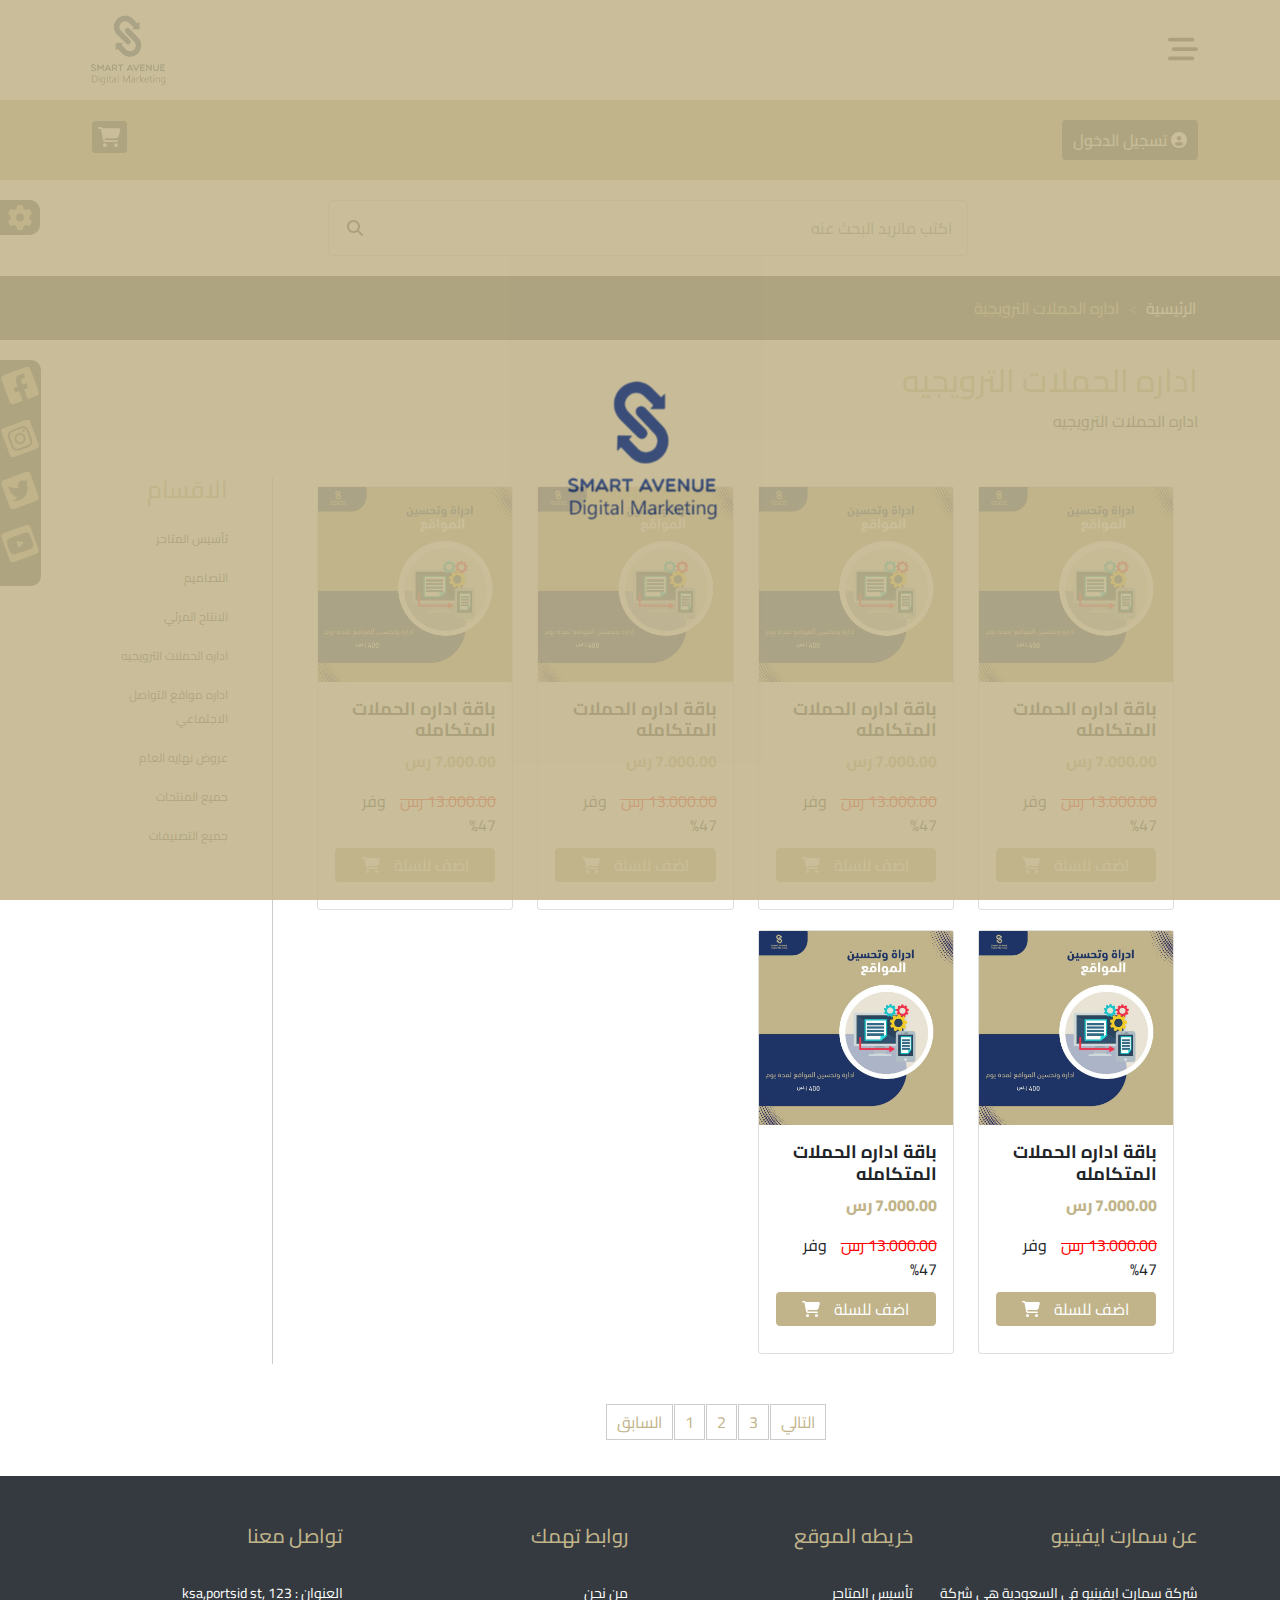
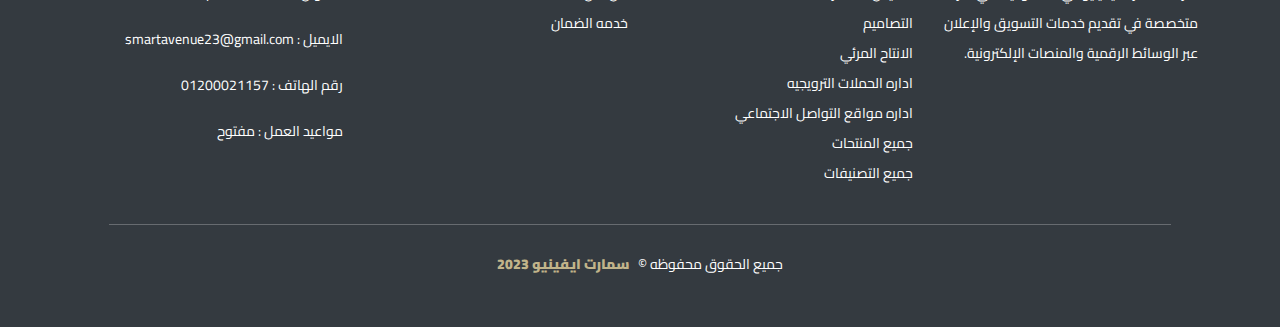
==== commit 1cae3a7e: "update" ====
--- a/campaigns.html
+++ b/campaigns.html
@@ -120,7 +120,7 @@
         <ol class="breadcrumb">
           <div class="container">
             <li class="breadcrumb-item"><a href="index.html">الرئيسية</a></li>
-            <li class="breadcrumb-item active" aria-current="page">التصاميم</li>
+            <li class="breadcrumb-item active" aria-current="page">اداره الحملات الترويجية </li>
           </div>
         </ol>
       </nav>
--- a/scss/style.css
+++ b/scss/style.css
@@ -711,6 +711,7 @@
   -moz-border-radius: 5px;
   -ms-border-radius: 5px;
   -o-border-radius: 5px;
+  margin-bottom: 10px;
 }
 
 .designs {
